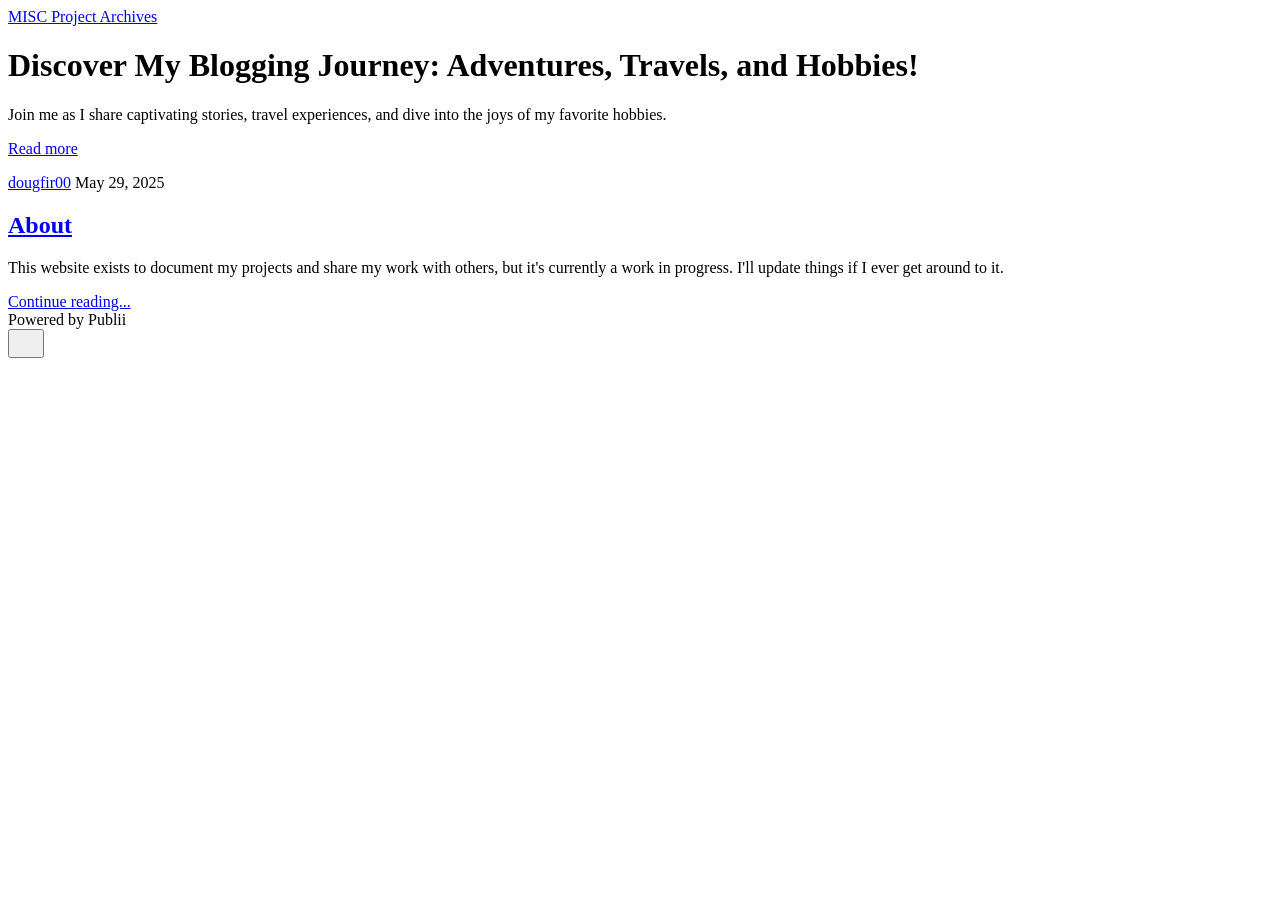
==== index.html @ 75d27c4c "Updated from Publii" ====
<!DOCTYPE html><html lang="en-gb"><head><meta charset="utf-8"><meta http-equiv="X-UA-Compatible" content="IE=edge"><meta name="viewport" content="width=device-width,initial-scale=1"><title>MISC Project Archives</title><meta name="generator" content="Publii Open-Source CMS for Static Site"><link rel="canonical" href="https://github.com/dougfir00/dougfir00.github.io/"><link rel="alternate" type="application/atom+xml" href="https://github.com/dougfir00/dougfir00.github.io/feed.xml" title="MISC Project Archives - RSS"><link rel="alternate" type="application/json" href="https://github.com/dougfir00/dougfir00.github.io/feed.json" title="MISC Project Archives - JSON"><meta property="og:title" content="MISC Project Archives"><meta property="og:site_name" content="MISC Project Archives"><meta property="og:description" content=""><meta property="og:url" content="https://github.com/dougfir00/dougfir00.github.io/"><meta property="og:type" content="website"><link rel="stylesheet" href="https://github.com/dougfir00/dougfir00.github.io/assets/css/style.css?v=11bee19e86e8eda2cf9a60efd975666d"><script type="application/ld+json">{"@context":"http://schema.org","@type":"Organization","name":"MISC Project Archives","url":"https://github.com/dougfir00/dougfir00.github.io/"}</script><noscript><style>img[loading] {
                    opacity: 1;
                }</style></noscript></head><body class="home-template"><header class="top js-header"><a class="logo" href="https://github.com/dougfir00/dougfir00.github.io/">MISC Project Archives</a></header><main><div class="hero hero--noimage"><header class="hero__content"><div class="wrapper"><h1>Discover My Blogging Journey: Adventures, Travels, and Hobbies!</h1><p>Join me as I share captivating stories, travel experiences, and dive into the joys of my favorite hobbies.</p><p><a href="#" class="btn">Read more</a></p></div></header></div><div class="wrapper feed"><article class="feed__item feed__item--centered"><div class="feed__content"><header><div class="feed__meta"><a href="https://github.com/dougfir00/dougfir00.github.io/authors/dougfir00/" class="feed__author">dougfir00</a> <time datetime="2025-05-29T00:02" class="feed__date">May 29, 2025</time></div><h2 class="feed__title"><a href="https://github.com/dougfir00/dougfir00.github.io/about.html">About</a></h2></header><p>This website exists to document my projects and share my work with others, but it's currently a work in progress. I'll update things if I ever get around to it.</p><a href="https://github.com/dougfir00/dougfir00.github.io/about.html" class="readmore feed__readmore">Continue reading...</a></div></article></div></main><footer class="footer"><div class="wrapper"><div class="footer__copyright">Powered by Publii</div><button id="backToTop" class="footer__bttop" aria-label="Back to top" title="Back to top"><svg width="20" height="20"><use xlink:href="https://github.com/dougfir00/dougfir00.github.io/assets/svg/svg-map.svg#toparrow"/></svg></button></div></footer><script defer="defer" src="https://github.com/dougfir00/dougfir00.github.io/assets/js/scripts.min.js?v=ffcbea6c02c8178d10092962b235a5b0"></script><script>window.publiiThemeMenuConfig={mobileMenuMode:'sidebar',animationSpeed:300,submenuWidth: 'auto',doubleClickTime:500,mobileMenuExpandableSubmenus:true,relatedContainerForOverlayMenuSelector:'.top'};</script><script>var images = document.querySelectorAll('img[loading]');
        for (var i = 0; i < images.length; i++) {
            if (images[i].complete) {
                images[i].classList.add('is-loaded');
            } else {
                images[i].addEventListener('load', function () {
                    this.classList.add('is-loaded');
                }, false);
            }
        }</script></body></html>
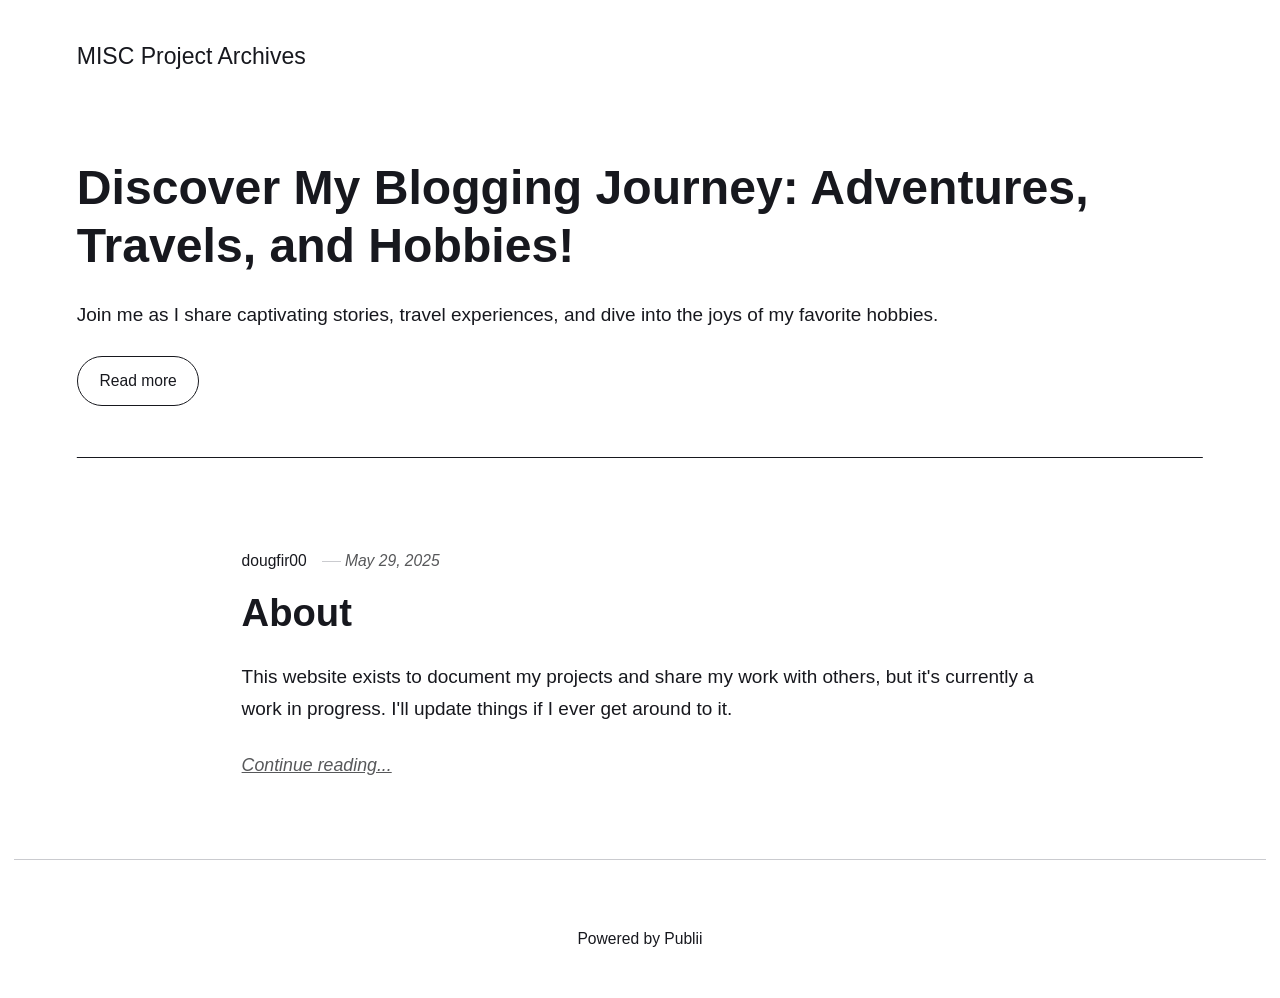
==== commit 99b08ddc: "Updated from Publii" ====
--- a/index.html
+++ b/index.html
@@ -1,6 +1,6 @@
-<!DOCTYPE html><html lang="en-gb"><head><meta charset="utf-8"><meta http-equiv="X-UA-Compatible" content="IE=edge"><meta name="viewport" content="width=device-width,initial-scale=1"><title>MISC Project Archives</title><meta name="generator" content="Publii Open-Source CMS for Static Site"><link rel="canonical" href="https://github.com/dougfir00/dougfir00.github.io/"><link rel="alternate" type="application/atom+xml" href="https://github.com/dougfir00/dougfir00.github.io/feed.xml" title="MISC Project Archives - RSS"><link rel="alternate" type="application/json" href="https://github.com/dougfir00/dougfir00.github.io/feed.json" title="MISC Project Archives - JSON"><meta property="og:title" content="MISC Project Archives"><meta property="og:site_name" content="MISC Project Archives"><meta property="og:description" content=""><meta property="og:url" content="https://github.com/dougfir00/dougfir00.github.io/"><meta property="og:type" content="website"><link rel="stylesheet" href="https://github.com/dougfir00/dougfir00.github.io/assets/css/style.css?v=11bee19e86e8eda2cf9a60efd975666d"><script type="application/ld+json">{"@context":"http://schema.org","@type":"Organization","name":"MISC Project Archives","url":"https://github.com/dougfir00/dougfir00.github.io/"}</script><noscript><style>img[loading] {
+<!DOCTYPE html><html lang="en-gb"><head><meta charset="utf-8"><meta http-equiv="X-UA-Compatible" content="IE=edge"><meta name="viewport" content="width=device-width,initial-scale=1"><title>MISC Project Archives</title><meta name="generator" content="Publii Open-Source CMS for Static Site"><link rel="canonical" href="https://dougfir00.github.io/"><link rel="alternate" type="application/atom+xml" href="https://dougfir00.github.io/feed.xml" title="MISC Project Archives - RSS"><link rel="alternate" type="application/json" href="https://dougfir00.github.io/feed.json" title="MISC Project Archives - JSON"><meta property="og:title" content="MISC Project Archives"><meta property="og:site_name" content="MISC Project Archives"><meta property="og:description" content=""><meta property="og:url" content="https://dougfir00.github.io/"><meta property="og:type" content="website"><link rel="stylesheet" href="https://dougfir00.github.io/assets/css/style.css?v=11bee19e86e8eda2cf9a60efd975666d"><script type="application/ld+json">{"@context":"http://schema.org","@type":"Organization","name":"MISC Project Archives","url":"https://dougfir00.github.io/"}</script><noscript><style>img[loading] {
                     opacity: 1;
-                }</style></noscript></head><body class="home-template"><header class="top js-header"><a class="logo" href="https://github.com/dougfir00/dougfir00.github.io/">MISC Project Archives</a></header><main><div class="hero hero--noimage"><header class="hero__content"><div class="wrapper"><h1>Discover My Blogging Journey: Adventures, Travels, and Hobbies!</h1><p>Join me as I share captivating stories, travel experiences, and dive into the joys of my favorite hobbies.</p><p><a href="#" class="btn">Read more</a></p></div></header></div><div class="wrapper feed"><article class="feed__item feed__item--centered"><div class="feed__content"><header><div class="feed__meta"><a href="https://github.com/dougfir00/dougfir00.github.io/authors/dougfir00/" class="feed__author">dougfir00</a> <time datetime="2025-05-29T00:02" class="feed__date">May 29, 2025</time></div><h2 class="feed__title"><a href="https://github.com/dougfir00/dougfir00.github.io/about.html">About</a></h2></header><p>This website exists to document my projects and share my work with others, but it's currently a work in progress. I'll update things if I ever get around to it.</p><a href="https://github.com/dougfir00/dougfir00.github.io/about.html" class="readmore feed__readmore">Continue reading...</a></div></article></div></main><footer class="footer"><div class="wrapper"><div class="footer__copyright">Powered by Publii</div><button id="backToTop" class="footer__bttop" aria-label="Back to top" title="Back to top"><svg width="20" height="20"><use xlink:href="https://github.com/dougfir00/dougfir00.github.io/assets/svg/svg-map.svg#toparrow"/></svg></button></div></footer><script defer="defer" src="https://github.com/dougfir00/dougfir00.github.io/assets/js/scripts.min.js?v=ffcbea6c02c8178d10092962b235a5b0"></script><script>window.publiiThemeMenuConfig={mobileMenuMode:'sidebar',animationSpeed:300,submenuWidth: 'auto',doubleClickTime:500,mobileMenuExpandableSubmenus:true,relatedContainerForOverlayMenuSelector:'.top'};</script><script>var images = document.querySelectorAll('img[loading]');
+                }</style></noscript></head><body class="home-template"><header class="top js-header"><a class="logo" href="https://dougfir00.github.io/">MISC Project Archives</a></header><main><div class="hero hero--noimage"><header class="hero__content"><div class="wrapper"><h1>Discover My Blogging Journey: Adventures, Travels, and Hobbies!</h1><p>Join me as I share captivating stories, travel experiences, and dive into the joys of my favorite hobbies.</p><p><a href="#" class="btn">Read more</a></p></div></header></div><div class="wrapper feed"><article class="feed__item feed__item--centered"><div class="feed__content"><header><div class="feed__meta"><a href="https://dougfir00.github.io/authors/dougfir00/" class="feed__author">dougfir00</a> <time datetime="2025-05-29T00:02" class="feed__date">May 29, 2025</time></div><h2 class="feed__title"><a href="https://dougfir00.github.io/about.html">About</a></h2></header><p>This website exists to document my projects and share my work with others, but it's currently a work in progress. I'll update things if I ever get around to it.</p><a href="https://dougfir00.github.io/about.html" class="readmore feed__readmore">Continue reading...</a></div></article></div></main><footer class="footer"><div class="wrapper"><div class="footer__copyright">Powered by Publii</div><button id="backToTop" class="footer__bttop" aria-label="Back to top" title="Back to top"><svg width="20" height="20"><use xlink:href="https://dougfir00.github.io/assets/svg/svg-map.svg#toparrow"/></svg></button></div></footer><script defer="defer" src="https://dougfir00.github.io/assets/js/scripts.min.js?v=ffcbea6c02c8178d10092962b235a5b0"></script><script>window.publiiThemeMenuConfig={mobileMenuMode:'sidebar',animationSpeed:300,submenuWidth: 'auto',doubleClickTime:500,mobileMenuExpandableSubmenus:true,relatedContainerForOverlayMenuSelector:'.top'};</script><script>var images = document.querySelectorAll('img[loading]');
         for (var i = 0; i < images.length; i++) {
             if (images[i].complete) {
                 images[i].classList.add('is-loaded');
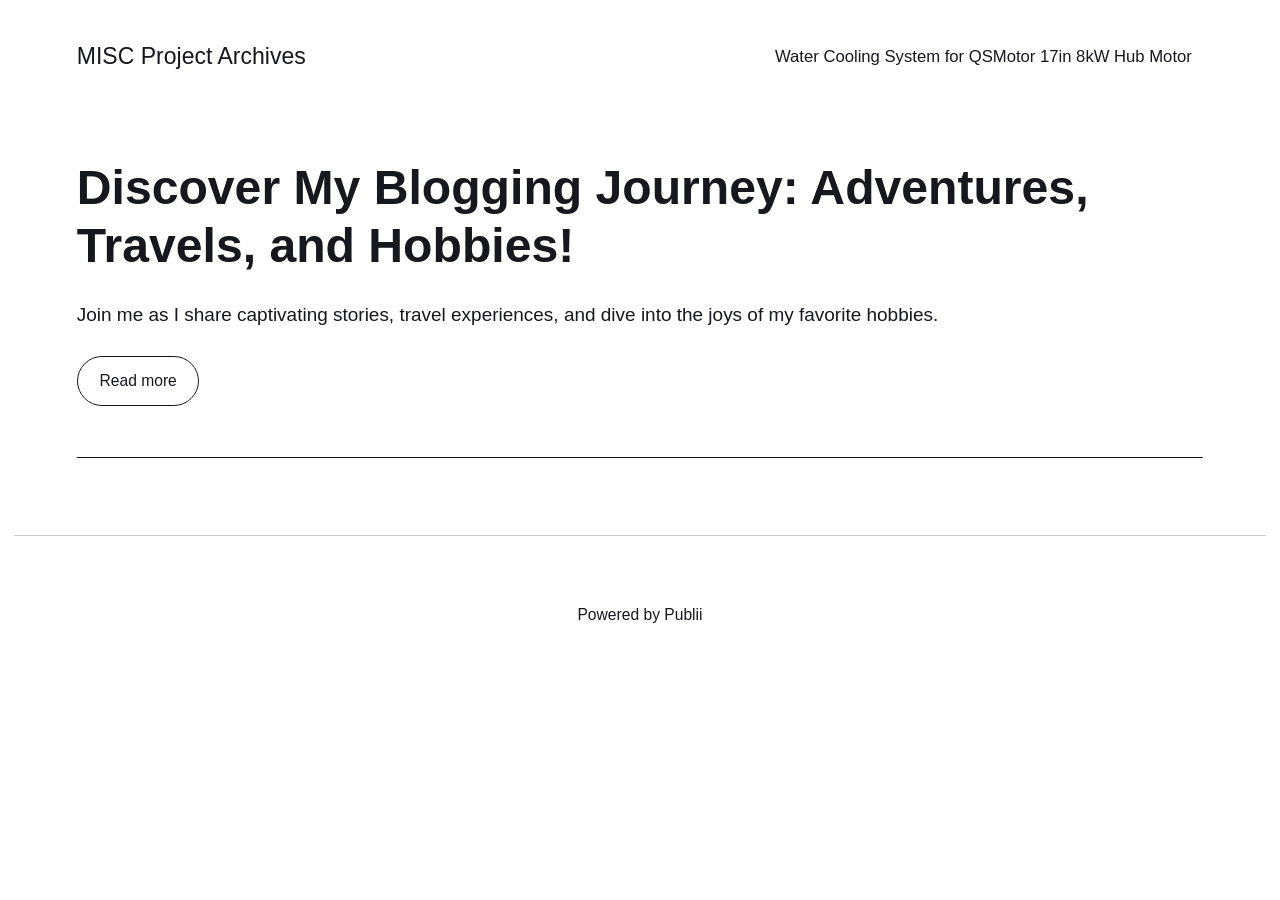
==== commit 77cc0d38: "Updated from Publii" ====
--- a/index.html
+++ b/index.html
@@ -1,6 +1,6 @@
 <!DOCTYPE html><html lang="en-gb"><head><meta charset="utf-8"><meta http-equiv="X-UA-Compatible" content="IE=edge"><meta name="viewport" content="width=device-width,initial-scale=1"><title>MISC Project Archives</title><meta name="generator" content="Publii Open-Source CMS for Static Site"><link rel="canonical" href="https://dougfir00.github.io/"><link rel="alternate" type="application/atom+xml" href="https://dougfir00.github.io/feed.xml" title="MISC Project Archives - RSS"><link rel="alternate" type="application/json" href="https://dougfir00.github.io/feed.json" title="MISC Project Archives - JSON"><meta property="og:title" content="MISC Project Archives"><meta property="og:site_name" content="MISC Project Archives"><meta property="og:description" content=""><meta property="og:url" content="https://dougfir00.github.io/"><meta property="og:type" content="website"><link rel="stylesheet" href="https://dougfir00.github.io/assets/css/style.css?v=11bee19e86e8eda2cf9a60efd975666d"><script type="application/ld+json">{"@context":"http://schema.org","@type":"Organization","name":"MISC Project Archives","url":"https://dougfir00.github.io/"}</script><noscript><style>img[loading] {
                     opacity: 1;
-                }</style></noscript></head><body class="home-template"><header class="top js-header"><a class="logo" href="https://dougfir00.github.io/">MISC Project Archives</a></header><main><div class="hero hero--noimage"><header class="hero__content"><div class="wrapper"><h1>Discover My Blogging Journey: Adventures, Travels, and Hobbies!</h1><p>Join me as I share captivating stories, travel experiences, and dive into the joys of my favorite hobbies.</p><p><a href="#" class="btn">Read more</a></p></div></header></div><div class="wrapper feed"><article class="feed__item feed__item--centered"><div class="feed__content"><header><div class="feed__meta"><a href="https://dougfir00.github.io/authors/dougfir00/" class="feed__author">dougfir00</a> <time datetime="2025-05-29T00:02" class="feed__date">May 29, 2025</time></div><h2 class="feed__title"><a href="https://dougfir00.github.io/about.html">About</a></h2></header><p>This website exists to document my projects and share my work with others, but it's currently a work in progress. I'll update things if I ever get around to it.</p><a href="https://dougfir00.github.io/about.html" class="readmore feed__readmore">Continue reading...</a></div></article></div></main><footer class="footer"><div class="wrapper"><div class="footer__copyright">Powered by Publii</div><button id="backToTop" class="footer__bttop" aria-label="Back to top" title="Back to top"><svg width="20" height="20"><use xlink:href="https://dougfir00.github.io/assets/svg/svg-map.svg#toparrow"/></svg></button></div></footer><script defer="defer" src="https://dougfir00.github.io/assets/js/scripts.min.js?v=ffcbea6c02c8178d10092962b235a5b0"></script><script>window.publiiThemeMenuConfig={mobileMenuMode:'sidebar',animationSpeed:300,submenuWidth: 'auto',doubleClickTime:500,mobileMenuExpandableSubmenus:true,relatedContainerForOverlayMenuSelector:'.top'};</script><script>var images = document.querySelectorAll('img[loading]');
+                }</style></noscript></head><body class="home-template"><header class="top js-header"><a class="logo" href="https://dougfir00.github.io/">MISC Project Archives</a><nav class="navbar js-navbar"><button class="navbar__toggle js-toggle" aria-label="Menu" aria-haspopup="true" aria-expanded="false"><span class="navbar__toggle-box"><span class="navbar__toggle-inner">Menu</span></span></button><ul class="navbar__menu"><li><a href="https://dougfir00.github.io/water-cooling-system-for-qsmotor-17in-8kw-hub-motor.html" target="_self">Water Cooling System for QSMotor 17in 8kW Hub Motor</a></li></ul></nav></header><main><div class="hero hero--noimage"><header class="hero__content"><div class="wrapper"><h1>Discover My Blogging Journey: Adventures, Travels, and Hobbies!</h1><p>Join me as I share captivating stories, travel experiences, and dive into the joys of my favorite hobbies.</p><p><a href="#" class="btn">Read more</a></p></div></header></div><div class="wrapper feed"></div></main><footer class="footer"><div class="wrapper"><div class="footer__copyright">Powered by Publii</div><button id="backToTop" class="footer__bttop" aria-label="Back to top" title="Back to top"><svg width="20" height="20"><use xlink:href="https://dougfir00.github.io/assets/svg/svg-map.svg#toparrow"/></svg></button></div></footer><script defer="defer" src="https://dougfir00.github.io/assets/js/scripts.min.js?v=ffcbea6c02c8178d10092962b235a5b0"></script><script>window.publiiThemeMenuConfig={mobileMenuMode:'sidebar',animationSpeed:300,submenuWidth: 'auto',doubleClickTime:500,mobileMenuExpandableSubmenus:true,relatedContainerForOverlayMenuSelector:'.top'};</script><script>var images = document.querySelectorAll('img[loading]');
         for (var i = 0; i < images.length; i++) {
             if (images[i].complete) {
                 images[i].classList.add('is-loaded');
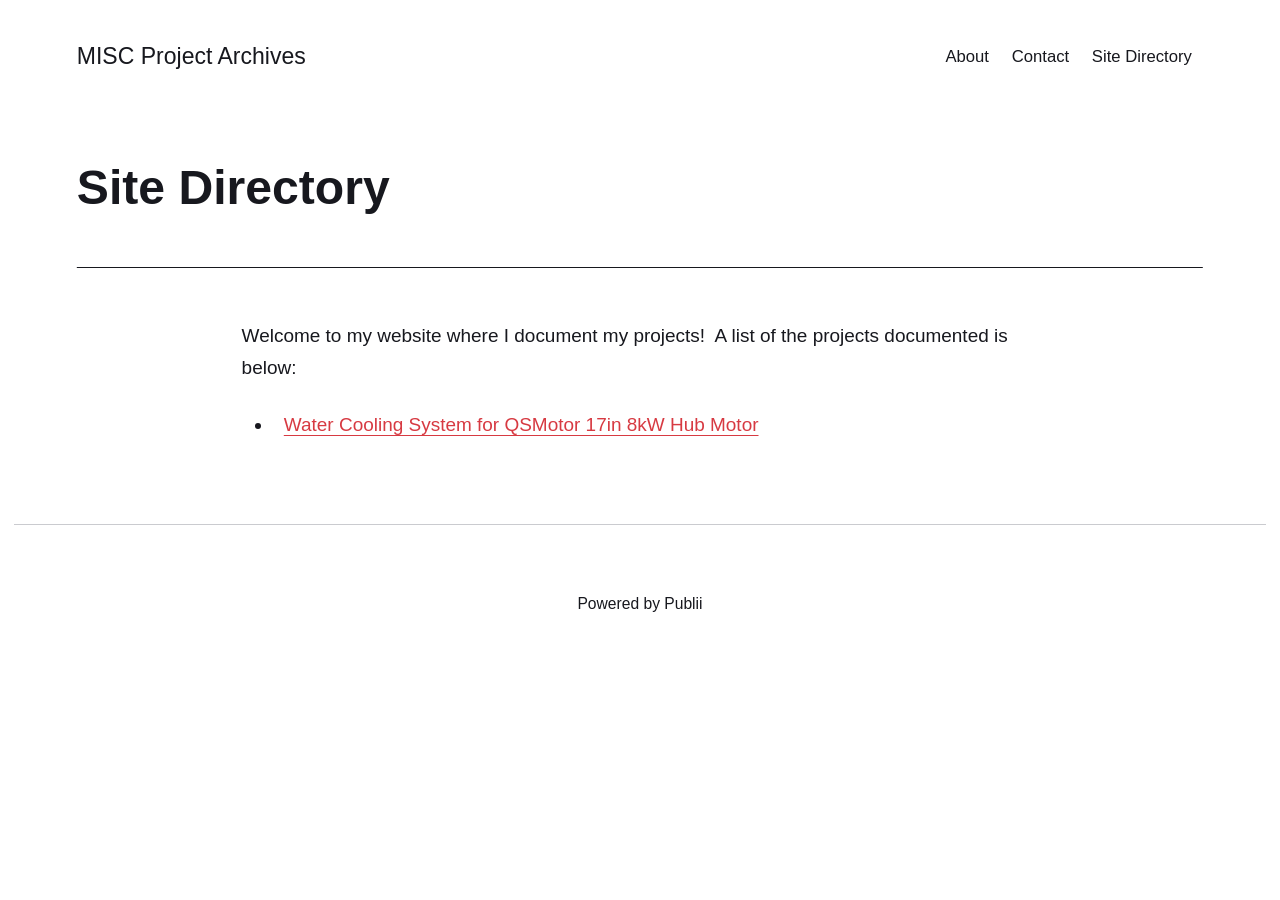
==== commit 1f88cf37: "Updated from Publii" ====
--- a/index.html
+++ b/index.html
@@ -1,6 +1,6 @@
-<!DOCTYPE html><html lang="en-gb"><head><meta charset="utf-8"><meta http-equiv="X-UA-Compatible" content="IE=edge"><meta name="viewport" content="width=device-width,initial-scale=1"><title>MISC Project Archives</title><meta name="generator" content="Publii Open-Source CMS for Static Site"><link rel="canonical" href="https://dougfir00.github.io/"><link rel="alternate" type="application/atom+xml" href="https://dougfir00.github.io/feed.xml" title="MISC Project Archives - RSS"><link rel="alternate" type="application/json" href="https://dougfir00.github.io/feed.json" title="MISC Project Archives - JSON"><meta property="og:title" content="MISC Project Archives"><meta property="og:site_name" content="MISC Project Archives"><meta property="og:description" content=""><meta property="og:url" content="https://dougfir00.github.io/"><meta property="og:type" content="website"><link rel="stylesheet" href="https://dougfir00.github.io/assets/css/style.css?v=11bee19e86e8eda2cf9a60efd975666d"><script type="application/ld+json">{"@context":"http://schema.org","@type":"Organization","name":"MISC Project Archives","url":"https://dougfir00.github.io/"}</script><noscript><style>img[loading] {
+<!DOCTYPE html><html lang="en-gb"><head><meta charset="utf-8"><meta http-equiv="X-UA-Compatible" content="IE=edge"><meta name="viewport" content="width=device-width,initial-scale=1"><title>Site Directory - MISC Project Archives</title><meta name="description" content="Welcome to my website where I document my projects! A list of the projects documented is below: Water Cooling System for QSMotor 17in 8kW Hub Motor"><meta name="generator" content="Publii Open-Source CMS for Static Site"><link rel="canonical" href="https://dougfir00.github.io/"><link rel="alternate" type="application/atom+xml" href="https://dougfir00.github.io/feed.xml" title="MISC Project Archives - RSS"><link rel="alternate" type="application/json" href="https://dougfir00.github.io/feed.json" title="MISC Project Archives - JSON"><meta property="og:title" content="Site Directory"><meta property="og:site_name" content="MISC Project Archives"><meta property="og:description" content="Welcome to my website where I document my projects! A list of the projects documented is below: Water Cooling System for QSMotor 17in 8kW Hub Motor"><meta property="og:url" content="https://dougfir00.github.io/"><meta property="og:type" content="article"><link rel="stylesheet" href="https://dougfir00.github.io/assets/css/style.css?v=11bee19e86e8eda2cf9a60efd975666d"><script type="application/ld+json">{"@context":"http://schema.org","@type":"Article","mainEntityOfPage":{"@type":"WebPage","@id":"https://dougfir00.github.io/"},"headline":"Site Directory","datePublished":"2025-05-29T23:48-04:00","dateModified":"2025-06-01T23:45-04:00","description":"Welcome to my website where I document my projects! A list of the projects documented is below: Water Cooling System for QSMotor 17in 8kW Hub Motor","author":{"@type":"Person","name":"dougfir00","url":"https://dougfir00.github.io/authors/dougfir00/"},"publisher":{"@type":"Organization","name":"dougfir00"}}</script><noscript><style>img[loading] {
                     opacity: 1;
-                }</style></noscript></head><body class="home-template"><header class="top js-header"><a class="logo" href="https://dougfir00.github.io/">MISC Project Archives</a><nav class="navbar js-navbar"><button class="navbar__toggle js-toggle" aria-label="Menu" aria-haspopup="true" aria-expanded="false"><span class="navbar__toggle-box"><span class="navbar__toggle-inner">Menu</span></span></button><ul class="navbar__menu"><li><a href="https://dougfir00.github.io/water-cooling-system-for-qsmotor-17in-8kw-hub-motor.html" target="_self">Water Cooling System for QSMotor 17in 8kW Hub Motor</a></li></ul></nav></header><main><div class="hero hero--noimage"><header class="hero__content"><div class="wrapper"><h1>Discover My Blogging Journey: Adventures, Travels, and Hobbies!</h1><p>Join me as I share captivating stories, travel experiences, and dive into the joys of my favorite hobbies.</p><p><a href="#" class="btn">Read more</a></p></div></header></div><div class="wrapper feed"></div></main><footer class="footer"><div class="wrapper"><div class="footer__copyright">Powered by Publii</div><button id="backToTop" class="footer__bttop" aria-label="Back to top" title="Back to top"><svg width="20" height="20"><use xlink:href="https://dougfir00.github.io/assets/svg/svg-map.svg#toparrow"/></svg></button></div></footer><script defer="defer" src="https://dougfir00.github.io/assets/js/scripts.min.js?v=ffcbea6c02c8178d10092962b235a5b0"></script><script>window.publiiThemeMenuConfig={mobileMenuMode:'sidebar',animationSpeed:300,submenuWidth: 'auto',doubleClickTime:500,mobileMenuExpandableSubmenus:true,relatedContainerForOverlayMenuSelector:'.top'};</script><script>var images = document.querySelectorAll('img[loading]');
+                }</style></noscript></head><body class="page-template"><header class="top js-header"><a class="logo" href="https://dougfir00.github.io/">MISC Project Archives</a><nav class="navbar js-navbar"><button class="navbar__toggle js-toggle" aria-label="Menu" aria-haspopup="true" aria-expanded="false"><span class="navbar__toggle-box"><span class="navbar__toggle-inner">Menu</span></span></button><ul class="navbar__menu"><li><a href="https://dougfir00.github.io/about/" target="_self">About</a></li><li><a href="https://dougfir00.github.io/contact/" target="_self">Contact</a></li><li class="active"><a href="https://dougfir00.github.io/" target="_self">Site Directory</a></li></ul></nav></header><main class="page"><article class="content"><div class="hero hero--noimage"><header class="hero__content"><div class="wrapper"><h1>Site Directory</h1></div></header></div><div class="entry-wrapper content__entry"><p>Welcome to my website where I document my projects!  A list of the projects documented is below:</p><ul><li><a href="https://dougfir00.github.io/water-cooling-system-for-qsmotor-17in-8kw-hub-motor/">Water Cooling System for QSMotor 17in 8kW Hub Motor</a></li></ul></div></article></main><footer class="footer"><div class="wrapper"><div class="footer__copyright">Powered by Publii</div><button id="backToTop" class="footer__bttop" aria-label="Back to top" title="Back to top"><svg width="20" height="20"><use xlink:href="https://dougfir00.github.io/assets/svg/svg-map.svg#toparrow"/></svg></button></div></footer><script defer="defer" src="https://dougfir00.github.io/assets/js/scripts.min.js?v=ffcbea6c02c8178d10092962b235a5b0"></script><script>window.publiiThemeMenuConfig={mobileMenuMode:'sidebar',animationSpeed:300,submenuWidth: 'auto',doubleClickTime:500,mobileMenuExpandableSubmenus:true,relatedContainerForOverlayMenuSelector:'.top'};</script><script>var images = document.querySelectorAll('img[loading]');
         for (var i = 0; i < images.length; i++) {
             if (images[i].complete) {
                 images[i].classList.add('is-loaded');
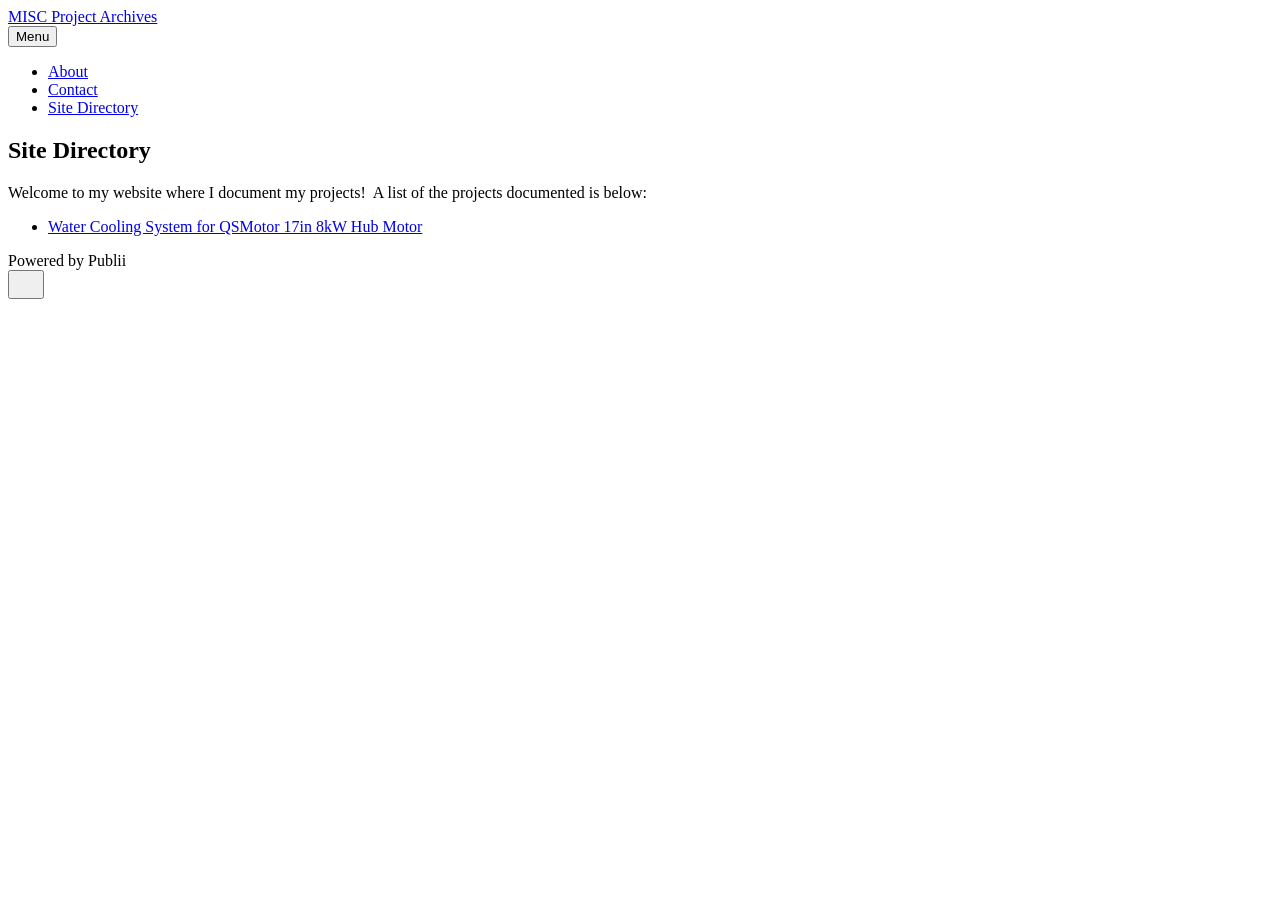
==== commit 975c5646: "Updated from Publii" ====
--- a/index.html
+++ b/index.html
@@ -1,6 +1,6 @@
-<!DOCTYPE html><html lang="en-gb"><head><meta charset="utf-8"><meta http-equiv="X-UA-Compatible" content="IE=edge"><meta name="viewport" content="width=device-width,initial-scale=1"><title>Site Directory - MISC Project Archives</title><meta name="description" content="Welcome to my website where I document my projects! A list of the projects documented is below: Water Cooling System for QSMotor 17in 8kW Hub Motor"><meta name="generator" content="Publii Open-Source CMS for Static Site"><link rel="canonical" href="https://dougfir00.github.io/"><link rel="alternate" type="application/atom+xml" href="https://dougfir00.github.io/feed.xml" title="MISC Project Archives - RSS"><link rel="alternate" type="application/json" href="https://dougfir00.github.io/feed.json" title="MISC Project Archives - JSON"><meta property="og:title" content="Site Directory"><meta property="og:site_name" content="MISC Project Archives"><meta property="og:description" content="Welcome to my website where I document my projects! A list of the projects documented is below: Water Cooling System for QSMotor 17in 8kW Hub Motor"><meta property="og:url" content="https://dougfir00.github.io/"><meta property="og:type" content="article"><link rel="stylesheet" href="https://dougfir00.github.io/assets/css/style.css?v=11bee19e86e8eda2cf9a60efd975666d"><script type="application/ld+json">{"@context":"http://schema.org","@type":"Article","mainEntityOfPage":{"@type":"WebPage","@id":"https://dougfir00.github.io/"},"headline":"Site Directory","datePublished":"2025-05-29T23:48-04:00","dateModified":"2025-06-01T23:45-04:00","description":"Welcome to my website where I document my projects! A list of the projects documented is below: Water Cooling System for QSMotor 17in 8kW Hub Motor","author":{"@type":"Person","name":"dougfir00","url":"https://dougfir00.github.io/authors/dougfir00/"},"publisher":{"@type":"Organization","name":"dougfir00"}}</script><noscript><style>img[loading] {
+<!DOCTYPE html><html lang="en-gb"><head><meta charset="utf-8"><meta http-equiv="X-UA-Compatible" content="IE=edge"><meta name="viewport" content="width=device-width,initial-scale=1"><title>Site Directory - MISC Project Archives</title><meta name="description" content="Welcome to my website where I document my projects! A list of the projects documented is below: Water Cooling System for QSMotor 17in 8kW Hub Motor"><meta name="generator" content="Publii Open-Source CMS for Static Site"><link rel="canonical" href="https://dougfir00.com/"><link rel="alternate" type="application/atom+xml" href="https://dougfir00.com/feed.xml" title="MISC Project Archives - RSS"><link rel="alternate" type="application/json" href="https://dougfir00.com/feed.json" title="MISC Project Archives - JSON"><meta property="og:title" content="Site Directory"><meta property="og:site_name" content="MISC Project Archives"><meta property="og:description" content="Welcome to my website where I document my projects! A list of the projects documented is below: Water Cooling System for QSMotor 17in 8kW Hub Motor"><meta property="og:url" content="https://dougfir00.com/"><meta property="og:type" content="article"><link rel="stylesheet" href="https://dougfir00.com/assets/css/style.css?v=11bee19e86e8eda2cf9a60efd975666d"><script type="application/ld+json">{"@context":"http://schema.org","@type":"Article","mainEntityOfPage":{"@type":"WebPage","@id":"https://dougfir00.com/"},"headline":"Site Directory","datePublished":"2025-05-29T23:48-04:00","dateModified":"2025-06-01T23:45-04:00","description":"Welcome to my website where I document my projects! A list of the projects documented is below: Water Cooling System for QSMotor 17in 8kW Hub Motor","author":{"@type":"Person","name":"dougfir00","url":"https://dougfir00.com/authors/dougfir00/"},"publisher":{"@type":"Organization","name":"dougfir00"}}</script><noscript><style>img[loading] {
                     opacity: 1;
-                }</style></noscript></head><body class="page-template"><header class="top js-header"><a class="logo" href="https://dougfir00.github.io/">MISC Project Archives</a><nav class="navbar js-navbar"><button class="navbar__toggle js-toggle" aria-label="Menu" aria-haspopup="true" aria-expanded="false"><span class="navbar__toggle-box"><span class="navbar__toggle-inner">Menu</span></span></button><ul class="navbar__menu"><li><a href="https://dougfir00.github.io/about/" target="_self">About</a></li><li><a href="https://dougfir00.github.io/contact/" target="_self">Contact</a></li><li class="active"><a href="https://dougfir00.github.io/" target="_self">Site Directory</a></li></ul></nav></header><main class="page"><article class="content"><div class="hero hero--noimage"><header class="hero__content"><div class="wrapper"><h1>Site Directory</h1></div></header></div><div class="entry-wrapper content__entry"><p>Welcome to my website where I document my projects!  A list of the projects documented is below:</p><ul><li><a href="https://dougfir00.github.io/water-cooling-system-for-qsmotor-17in-8kw-hub-motor/">Water Cooling System for QSMotor 17in 8kW Hub Motor</a></li></ul></div></article></main><footer class="footer"><div class="wrapper"><div class="footer__copyright">Powered by Publii</div><button id="backToTop" class="footer__bttop" aria-label="Back to top" title="Back to top"><svg width="20" height="20"><use xlink:href="https://dougfir00.github.io/assets/svg/svg-map.svg#toparrow"/></svg></button></div></footer><script defer="defer" src="https://dougfir00.github.io/assets/js/scripts.min.js?v=ffcbea6c02c8178d10092962b235a5b0"></script><script>window.publiiThemeMenuConfig={mobileMenuMode:'sidebar',animationSpeed:300,submenuWidth: 'auto',doubleClickTime:500,mobileMenuExpandableSubmenus:true,relatedContainerForOverlayMenuSelector:'.top'};</script><script>var images = document.querySelectorAll('img[loading]');
+                }</style></noscript></head><body class="page-template"><header class="top js-header"><a class="logo" href="https://dougfir00.com/">MISC Project Archives</a><nav class="navbar js-navbar"><button class="navbar__toggle js-toggle" aria-label="Menu" aria-haspopup="true" aria-expanded="false"><span class="navbar__toggle-box"><span class="navbar__toggle-inner">Menu</span></span></button><ul class="navbar__menu"><li><a href="https://dougfir00.com/about/" target="_self">About</a></li><li><a href="https://dougfir00.com/contact/" target="_self">Contact</a></li><li class="active"><a href="https://dougfir00.com/" target="_self">Site Directory</a></li></ul></nav></header><main class="page"><article class="content"><div class="hero hero--noimage"><header class="hero__content"><div class="wrapper"><h1>Site Directory</h1></div></header></div><div class="entry-wrapper content__entry"><p>Welcome to my website where I document my projects!  A list of the projects documented is below:</p><ul><li><a href="https://dougfir00.com/water-cooling-system-for-qsmotor-17in-8kw-hub-motor/">Water Cooling System for QSMotor 17in 8kW Hub Motor</a></li></ul></div></article></main><footer class="footer"><div class="wrapper"><div class="footer__copyright">Powered by Publii</div><button id="backToTop" class="footer__bttop" aria-label="Back to top" title="Back to top"><svg width="20" height="20"><use xlink:href="https://dougfir00.com/assets/svg/svg-map.svg#toparrow"/></svg></button></div></footer><script defer="defer" src="https://dougfir00.com/assets/js/scripts.min.js?v=ffcbea6c02c8178d10092962b235a5b0"></script><script>window.publiiThemeMenuConfig={mobileMenuMode:'sidebar',animationSpeed:300,submenuWidth: 'auto',doubleClickTime:500,mobileMenuExpandableSubmenus:true,relatedContainerForOverlayMenuSelector:'.top'};</script><script>var images = document.querySelectorAll('img[loading]');
         for (var i = 0; i < images.length; i++) {
             if (images[i].complete) {
                 images[i].classList.add('is-loaded');
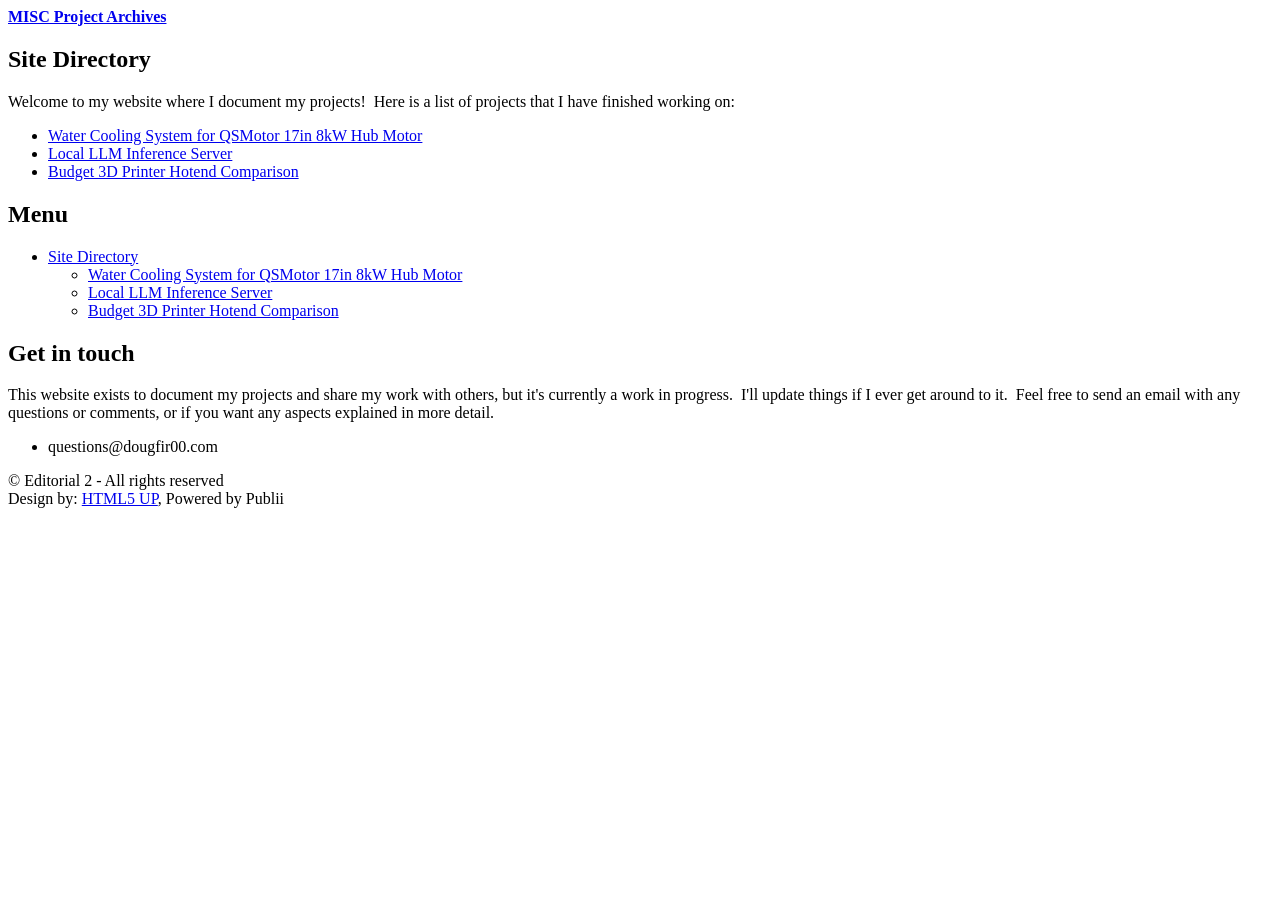
==== commit 74c79e2a: "Updated from Publii" ====
--- a/index.html
+++ b/index.html
@@ -1,12 +1,3 @@
-<!DOCTYPE html><html lang="en-gb"><head><meta charset="utf-8"><meta http-equiv="X-UA-Compatible" content="IE=edge"><meta name="viewport" content="width=device-width,initial-scale=1"><title>Site Directory - MISC Project Archives</title><meta name="description" content="Welcome to my website where I document my projects! A list of the projects documented is below: Water Cooling System for QSMotor 17in 8kW Hub Motor"><meta name="generator" content="Publii Open-Source CMS for Static Site"><link rel="canonical" href="https://dougfir00.com/"><link rel="alternate" type="application/atom+xml" href="https://dougfir00.com/feed.xml" title="MISC Project Archives - RSS"><link rel="alternate" type="application/json" href="https://dougfir00.com/feed.json" title="MISC Project Archives - JSON"><meta property="og:title" content="Site Directory"><meta property="og:site_name" content="MISC Project Archives"><meta property="og:description" content="Welcome to my website where I document my projects! A list of the projects documented is below: Water Cooling System for QSMotor 17in 8kW Hub Motor"><meta property="og:url" content="https://dougfir00.com/"><meta property="og:type" content="article"><link rel="stylesheet" href="https://dougfir00.com/assets/css/style.css?v=11bee19e86e8eda2cf9a60efd975666d"><script type="application/ld+json">{"@context":"http://schema.org","@type":"Article","mainEntityOfPage":{"@type":"WebPage","@id":"https://dougfir00.com/"},"headline":"Site Directory","datePublished":"2025-05-29T23:48-04:00","dateModified":"2025-06-01T23:45-04:00","description":"Welcome to my website where I document my projects! A list of the projects documented is below: Water Cooling System for QSMotor 17in 8kW Hub Motor","author":{"@type":"Person","name":"dougfir00","url":"https://dougfir00.com/authors/dougfir00/"},"publisher":{"@type":"Organization","name":"dougfir00"}}</script><noscript><style>img[loading] {
+<!DOCTYPE html><html lang="en-gb"><head><meta charset="utf-8"><meta http-equiv="X-UA-Compatible" content="IE=edge"><meta name="viewport" content="width=device-width,initial-scale=1,user-scalable=no"><title>Site Directory - MISC Project Archives</title><meta name="description" content="Welcome to my website where I document my projects! Here is a list of projects that I have finished working&hellip;"><meta name="generator" content="Publii Open-Source CMS for Static Site"><link rel="canonical" href="https://dougfir00.com/"><link rel="alternate" type="application/atom+xml" href="https://dougfir00.com/feed.xml" title="MISC Project Archives - RSS"><link rel="alternate" type="application/json" href="https://dougfir00.com/feed.json" title="MISC Project Archives - JSON"><meta property="og:title" content="Site Directory"><meta property="og:site_name" content="MISC Project Archives"><meta property="og:description" content="Welcome to my website where I document my projects! Here is a list of projects that I have finished working&hellip;"><meta property="og:url" content="https://dougfir00.com/"><meta property="og:type" content="article"><link rel="stylesheet" href="https://dougfir00.com/assets/css/fontawesome-all.min.css?v=85514f933f9e0b82460af63f1a403fa5"><link rel="stylesheet" href="https://dougfir00.com/assets/css/style.css?v=598c94675822a56b0264ccc9d3612cc7"><script type="application/ld+json">{"@context":"http://schema.org","@type":"Article","mainEntityOfPage":{"@type":"WebPage","@id":"https://dougfir00.com/"},"headline":"Site Directory","datePublished":"2025-05-29T23:48-04:00","dateModified":"2026-03-01T22:10-05:00","description":"Welcome to my website where I document my projects! Here is a list of projects that I have finished working&hellip;","author":{"@type":"Person","name":"dougfir00","url":"https://dougfir00.com/authors/dougfir00/"},"publisher":{"@type":"Organization","name":"dougfir00"}}</script><noscript><style>img[loading] {
                     opacity: 1;
-                }</style></noscript></head><body class="page-template"><header class="top js-header"><a class="logo" href="https://dougfir00.com/">MISC Project Archives</a><nav class="navbar js-navbar"><button class="navbar__toggle js-toggle" aria-label="Menu" aria-haspopup="true" aria-expanded="false"><span class="navbar__toggle-box"><span class="navbar__toggle-inner">Menu</span></span></button><ul class="navbar__menu"><li><a href="https://dougfir00.com/about/" target="_self">About</a></li><li><a href="https://dougfir00.com/contact/" target="_self">Contact</a></li><li class="active"><a href="https://dougfir00.com/" target="_self">Site Directory</a></li></ul></nav></header><main class="page"><article class="content"><div class="hero hero--noimage"><header class="hero__content"><div class="wrapper"><h1>Site Directory</h1></div></header></div><div class="entry-wrapper content__entry"><p>Welcome to my website where I document my projects!  A list of the projects documented is below:</p><ul><li><a href="https://dougfir00.com/water-cooling-system-for-qsmotor-17in-8kw-hub-motor/">Water Cooling System for QSMotor 17in 8kW Hub Motor</a></li></ul></div></article></main><footer class="footer"><div class="wrapper"><div class="footer__copyright">Powered by Publii</div><button id="backToTop" class="footer__bttop" aria-label="Back to top" title="Back to top"><svg width="20" height="20"><use xlink:href="https://dougfir00.com/assets/svg/svg-map.svg#toparrow"/></svg></button></div></footer><script defer="defer" src="https://dougfir00.com/assets/js/scripts.min.js?v=ffcbea6c02c8178d10092962b235a5b0"></script><script>window.publiiThemeMenuConfig={mobileMenuMode:'sidebar',animationSpeed:300,submenuWidth: 'auto',doubleClickTime:500,mobileMenuExpandableSubmenus:true,relatedContainerForOverlayMenuSelector:'.top'};</script><script>var images = document.querySelectorAll('img[loading]');
-        for (var i = 0; i < images.length; i++) {
-            if (images[i].complete) {
-                images[i].classList.add('is-loaded');
-            } else {
-                images[i].addEventListener('load', function () {
-                    this.classList.add('is-loaded');
-                }, false);
-            }
-        }</script></body></html>+                }</style></noscript></head><body class="is-preload page-template"><div id="wrapper"><div id="main"><div class="inner"><header id="header"><a class="logo" href="https://dougfir00.com/"><strong>MISC Project Archives</strong></a></header><article class="post"><header class="main post__header"><h1>Site Directory</h1></header><div class="post__inner post__entry"><p>Welcome to my website where I document my projects!  Here is a list of projects that I have finished working on:</p><ul><li><a href="https://dougfir00.com/water-cooling-system-for-qsmotor-17in-8kw-hub-motor/">Water Cooling System for QSMotor 17in 8kW Hub Motor</a></li><li><a href="https://dougfir00.com/local-llm-inference-server/">Local LLM Inference Server</a></li><li><a href="https://dougfir00.com/3d-printer-hotend-upgrade/">Budget 3D Printer Hotend Comparison</a></li></ul></div></article></div></div><div id="sidebar"><div class="inner"><nav id="menu"><header class="major"><h2>Menu</h2></header><ul><li class="active has-submenu"><a href="https://dougfir00.com/" target="_self" aria-haspopup="true" class="opener">Site Directory</a><ul class="submenu level-2" aria-hidden="true"><li><a href="https://dougfir00.com/water-cooling-system-for-qsmotor-17in-8kw-hub-motor/" target="_self">Water Cooling System for QSMotor 17in 8kW Hub Motor</a></li><li><a href="https://dougfir00.com/local-llm-inference-server/" target="_self">Local LLM Inference Server</a></li><li><a href="https://dougfir00.com/3d-printer-hotend-upgrade/" target="_self">Budget 3D Printer Hotend Comparison</a></li></ul></li></ul></nav><section><header class="major"><h2>Get in touch</h2></header><p>This website exists to document my projects and share my work with others, but it's currently a work in progress.  I'll update things if I ever get around to it.  Feel free to send an email with any questions or comments, or if you want any aspects explained in more detail.</p><ul class="contact"><li class="icon solid fa-envelope">questions@dougfir00.com</li></ul></section><footer id="footer"><p class="copyright">© Editorial 2 - All rights reserved<br>Design by: <a href="https://html5up.net" target="_blank" rel="noopener">HTML5 UP</a>, Powered by Publii</p></footer></div></div></div><script src="https://dougfir00.com/assets/js/jquery.min.js?v=7c14a783dfeb3d238ccd3edd840d82ee"></script><script src="https://dougfir00.com/assets/js/browser.min.js?v=c07298dd19048a8a69ad97e754dfe8d0"></script><script src="https://dougfir00.com/assets/js/breakpoints.min.js?v=81a479eb099e3b187613943b085923b8"></script><script src="https://dougfir00.com/assets/js/util.min.js?v=cbdaf7c20ac2883c77ae23acfbabd47e"></script><script src="https://dougfir00.com/assets/js/main.min.js?v=08add7f6d435054ad38ec38d7cf8be40"></script><script>var images=document.querySelectorAll("img[loading]");for(var i=0;i<images.length;i++){if(images[i].complete){images[i].classList.add("is-loaded")}else{images[i].addEventListener("load",function(){this.classList.add("is-loaded")},false)}};</script></body></html>
